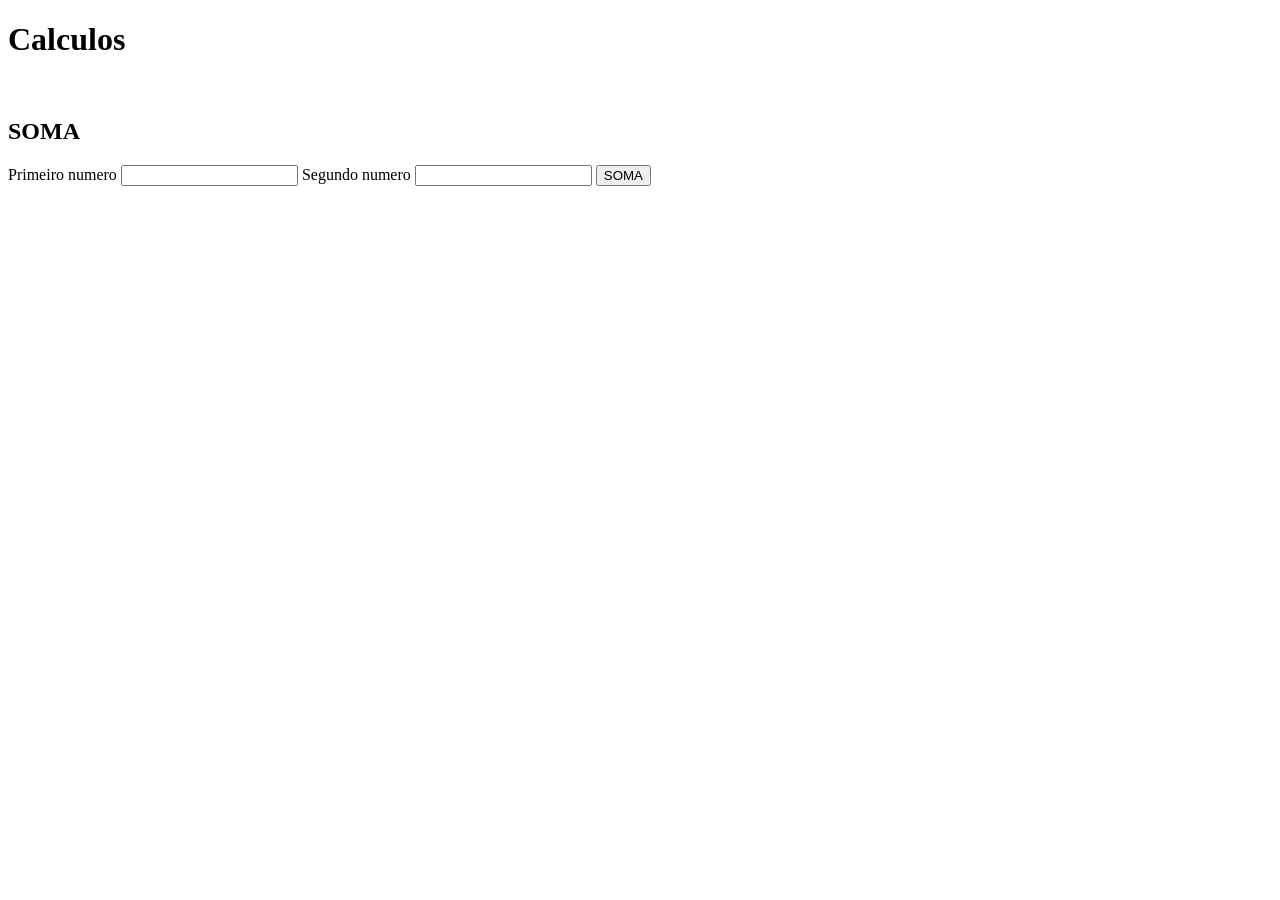
==== calculos/index.html @ 073c6839 "Add files via upload" ====
<!DOCTYPE html>
<html lang="en">
<head>
    <meta charset="UTF-8">
    <meta name="viewport" content="width=device-width, initial-scale=1.0">
    <title>Calculos</title>
</head>
<body>
    <h1>Calculos</h1>
    <br>
    <div>
        <h2>SOMA</h2>
        <label for="n1">Primeiro numero</label>
        <input type="number" id="n1">
        <label for="n2">Segundo numero</label>
        <input type="number" id="n2">
        <button onclick="">SOMA</button>
        <p id="resposta"></p>
    </div>
</body>
</html>
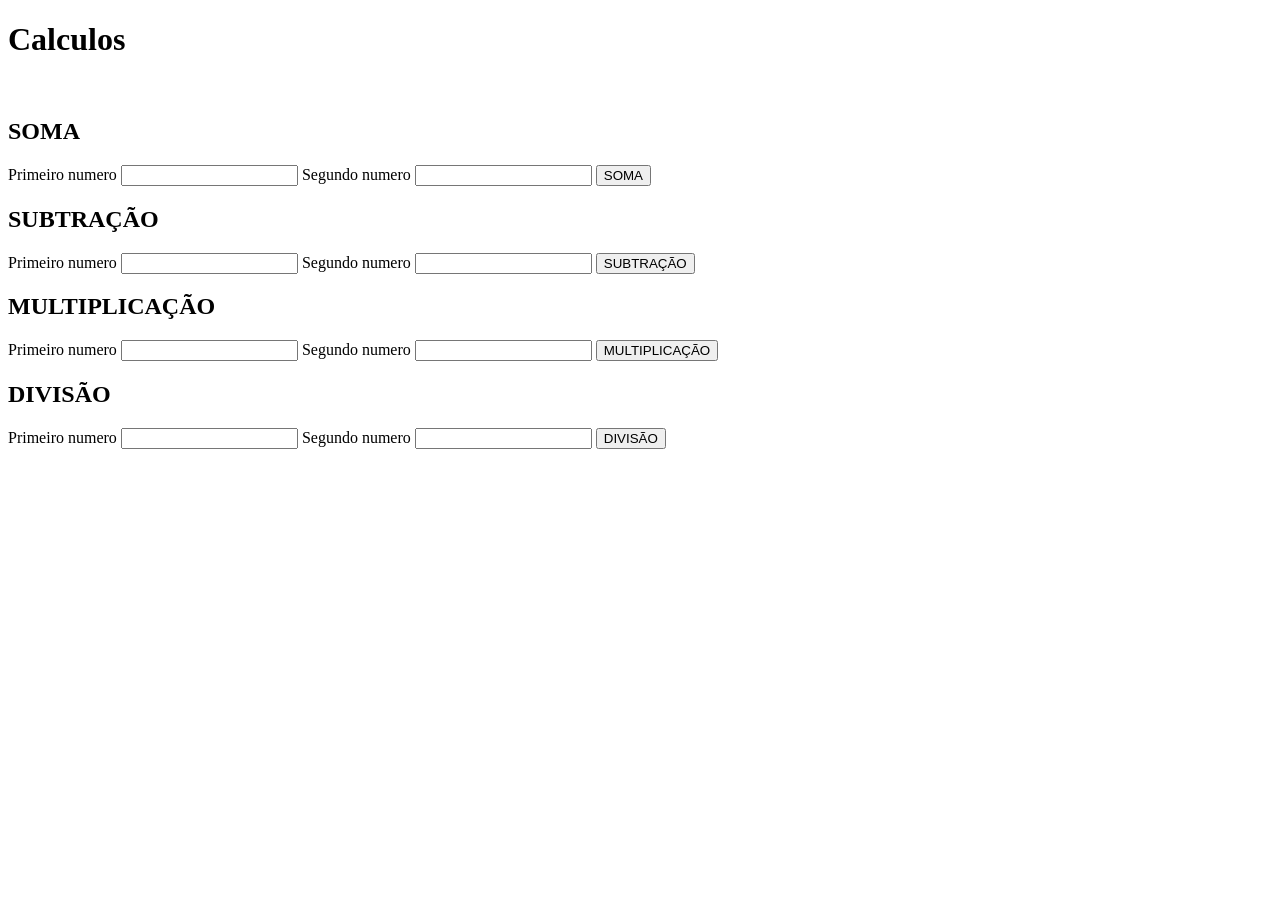
==== commit 2ba51c1a: "Add files via upload" ====
--- a/calculos/index.html
+++ b/calculos/index.html
@@ -4,6 +4,7 @@
     <meta charset="UTF-8">
     <meta name="viewport" content="width=device-width, initial-scale=1.0">
     <title>Calculos</title>
+    <link rel="stylesheet" href="style.css">
 </head>
 <body>
     <h1>Calculos</h1>
@@ -14,8 +15,37 @@
         <input type="number" id="n1">
         <label for="n2">Segundo numero</label>
         <input type="number" id="n2">
-        <button onclick="">SOMA</button>
+        <button onclick="somar()">SOMA</button>
         <p id="resposta"></p>
     </div>
+    <div>
+        <h2>SUBTRAÇÃO</h2>
+        <label for="n3">Primeiro numero</label>
+        <input type="number" id="n3">
+        <label for="n4">Segundo numero</label>
+        <input type="number" id="n4">
+        <button onclick="sub()">SUBTRAÇÃO</button>
+        <p id="respsub"></p>
+    </div>
+    <div>
+        <h2>MULTIPLICAÇÃO</h2>
+        <label for="n5">Primeiro numero</label>
+        <input type="number" id="n5">
+        <label for="n6">Segundo numero</label>
+        <input type="number" id="n6">
+        <button onclick="sub()">MULTIPLICAÇÃO</button>
+        <p id="respos"></p>
+    </div>
+        <div>
+        <h2>DIVISÃO</h2>
+        <label for="n7">Primeiro numero</label>
+        <input type="number" id="n7">
+        <label for="n8">Segundo numero</label>
+        <input type="number" id="n8">
+        <button onclick="sub()">DIVISÃO</button>
+        <p id="respostaa"></p>
+    </div>
+
+    <script src="script.js"></script>
 </body>
 </html>
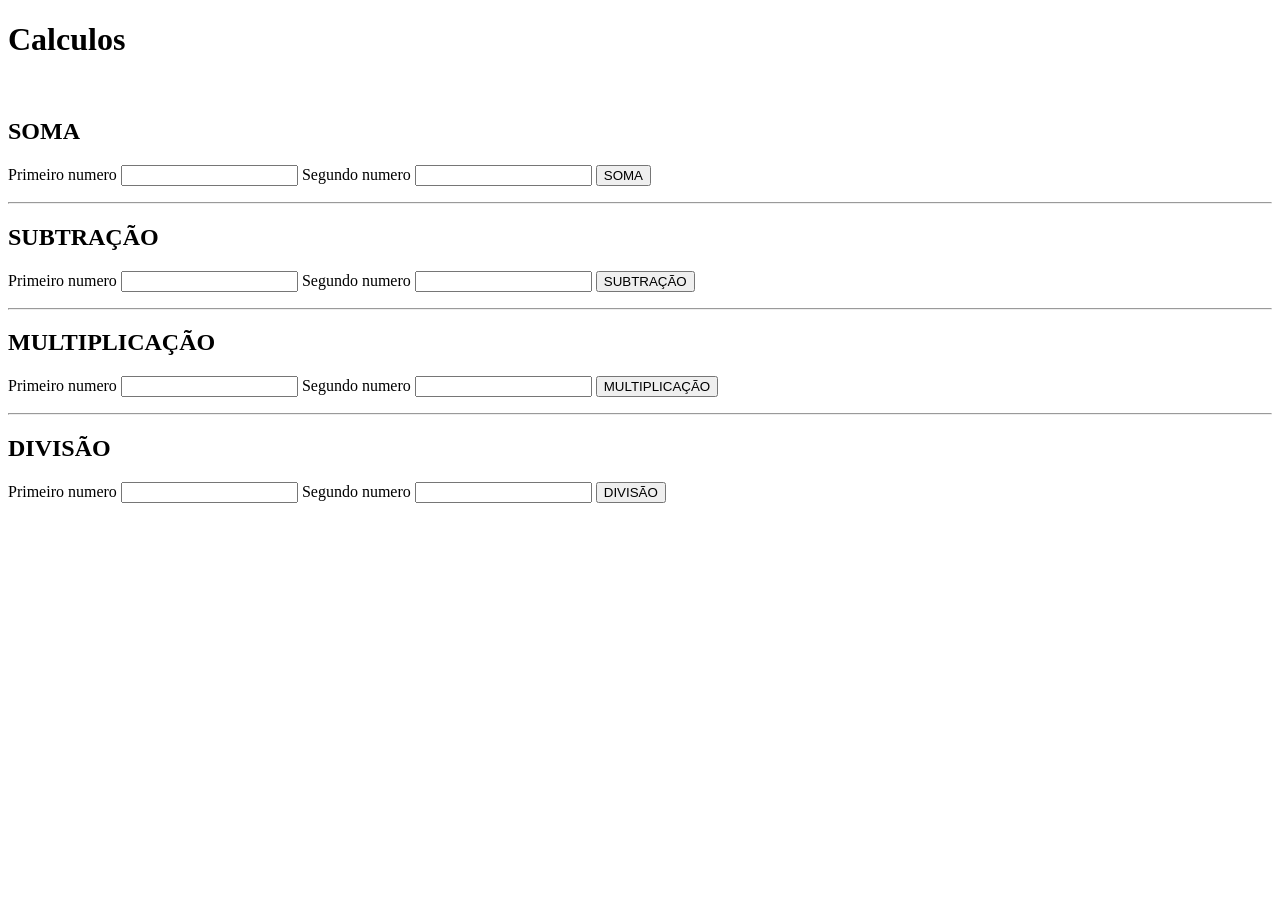
==== commit 27a88774: "Add files via upload" ====
--- a/calculos/index.html
+++ b/calculos/index.html
@@ -16,8 +16,9 @@
         <label for="n2">Segundo numero</label>
         <input type="number" id="n2">
         <button onclick="somar()">SOMA</button>
-        <p id="resposta"></p>
+        <p id="respsoma"></p>
     </div>
+    <hr>
     <div>
         <h2>SUBTRAÇÃO</h2>
         <label for="n3">Primeiro numero</label>
@@ -27,25 +28,28 @@
         <button onclick="sub()">SUBTRAÇÃO</button>
         <p id="respsub"></p>
     </div>
+    <hr>
     <div>
         <h2>MULTIPLICAÇÃO</h2>
         <label for="n5">Primeiro numero</label>
         <input type="number" id="n5">
         <label for="n6">Segundo numero</label>
         <input type="number" id="n6">
-        <button onclick="sub()">MULTIPLICAÇÃO</button>
-        <p id="respos"></p>
+        <button onclick="subs()">MULTIPLICAÇÃO</button>
+        <p id="respmult"></p>
     </div>
-        <div>
+    <hr>
+    <div>
         <h2>DIVISÃO</h2>
         <label for="n7">Primeiro numero</label>
         <input type="number" id="n7">
         <label for="n8">Segundo numero</label>
         <input type="number" id="n8">
-        <button onclick="sub()">DIVISÃO</button>
-        <p id="respostaa"></p>
+        <button onclick="subss()">DIVISÃO</button>
+        <p id="respdivi"></p>
     </div>
 
     <script src="script.js"></script>
 </body>
-</html>+</html>
+
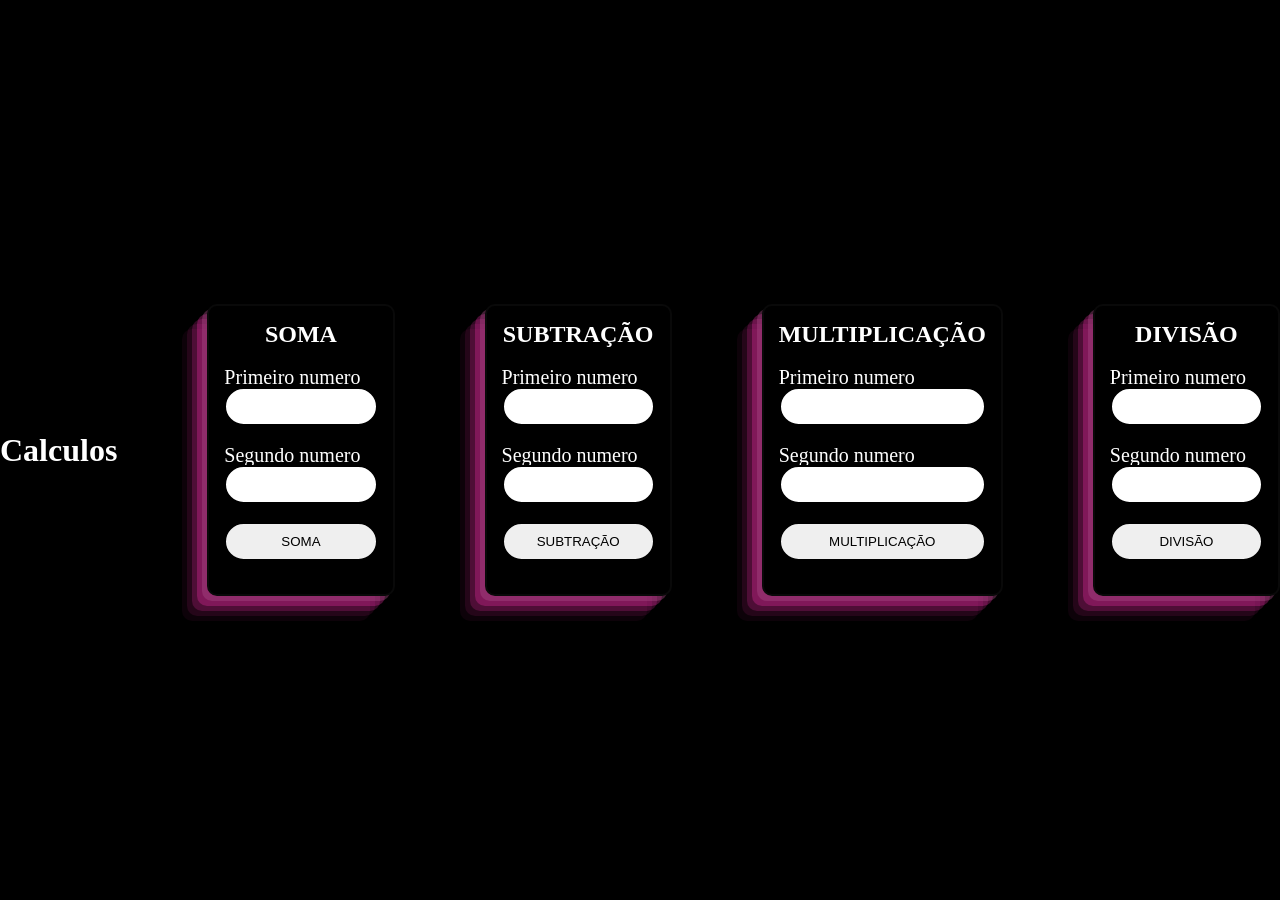
==== commit 05c659d7: "Add files via upload" ====
--- a/calculos/index.html
+++ b/calculos/index.html
@@ -18,7 +18,7 @@
         <button onclick="somar()">SOMA</button>
         <p id="respsoma"></p>
     </div>
-    <hr>
+    <br>
     <div>
         <h2>SUBTRAÇÃO</h2>
         <label for="n3">Primeiro numero</label>
@@ -28,7 +28,7 @@
         <button onclick="sub()">SUBTRAÇÃO</button>
         <p id="respsub"></p>
     </div>
-    <hr>
+    <br>
     <div>
         <h2>MULTIPLICAÇÃO</h2>
         <label for="n5">Primeiro numero</label>
@@ -38,7 +38,7 @@
         <button onclick="subs()">MULTIPLICAÇÃO</button>
         <p id="respmult"></p>
     </div>
-    <hr>
+    <br>
     <div>
         <h2>DIVISÃO</h2>
         <label for="n7">Primeiro numero</label>
--- a/calculos/style.css
+++ b/calculos/style.css
@@ -0,0 +1,79 @@
+*{
+    margin: 0;
+    padding: 0;
+    box-sizing: border-box;
+    
+}
+
+body{
+    display: flex;
+    align-items: center;
+    justify-content: center;
+    flex-direction: row;
+    gap: 5vh;
+    min-height: 100vh;
+    height: auto;
+    background-color: rgb(0, 0, 0);
+    color: white;
+
+}
+
+div{
+    border: 2px solid #090909;
+    padding: 15px;
+    border-radius: 10px;
+    box-shadow: rgba(167, 76, 133, 0.4) -5px 5px, rgba(240, 46, 170, 0.3) -10px 10px, rgba(240, 46, 170, 0.2) -15px 15px, rgba(240, 46, 170, 0.1) -20px 20px, rgba(240, 46, 170, 0.05) -25px 25px;
+    display: flex;
+    align-items: center;
+    justify-content: center;
+    flex-direction: column;
+    gap: 2vh;
+    width: 300px;
+    color: white;
+    background-color: rgb(0, 0, 0);
+}
+
+main{
+    display: flex;
+    align-items: center;
+    justify-content: center;
+    flex-direction: row;
+    gap: 2vh;
+    flex-wrap: wrap;
+    padding-bottom: 2vh;
+    padding-top: 2vh;
+}
+
+label{
+    margin-bottom: -20px;
+    text-align: left;
+    width: 100%;
+    font-size: 20px;
+}
+
+input{
+    width: 100%;
+    padding: 10px;
+    border-radius: 999px;
+    border: none;
+    border: 2px solid;
+}
+
+button{
+    width: 100%;
+    padding: 10px;
+    border-radius: 999px;
+    border: none;
+    border: 2px solid;
+    transition: all 200ms ease-in-out;
+    
+}
+
+button:hover{
+    cursor: pointer;
+    border: 2px solid rgba(240, 46, 170, 0.3);
+    background-color: rgba(240, 46, 170, 0.3)   ;
+    color: white;
+    font-weight: bold;
+}
+
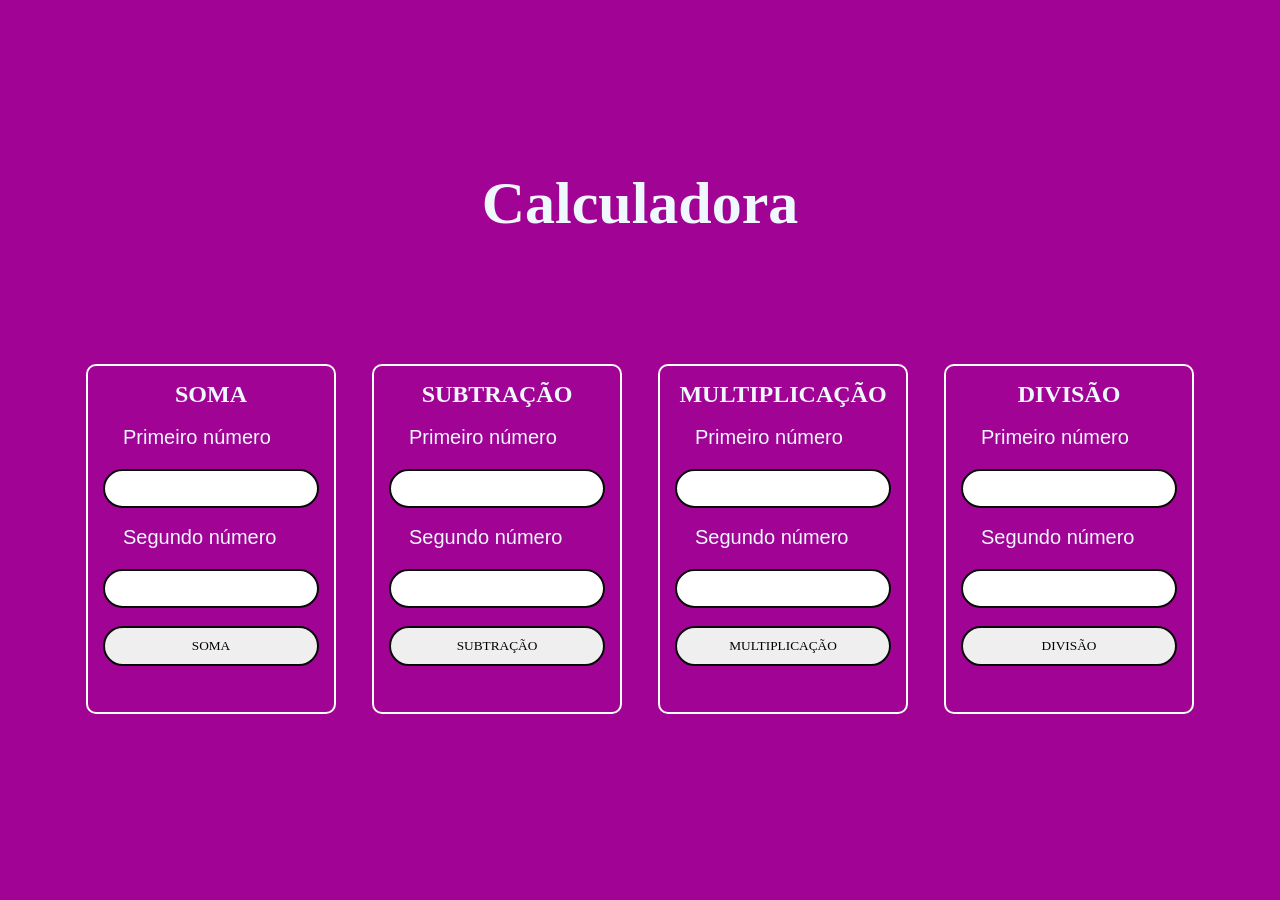
==== commit 8d7950e3: "Add files via upload" ====
--- a/calculos/index.html
+++ b/calculos/index.html
@@ -7,13 +7,14 @@
     <link rel="stylesheet" href="style.css">
 </head>
 <body>
-    <h1>Calculos</h1>
+    <h1>Calculadora</h1>
     <br>
+    <main>
     <div>
         <h2>SOMA</h2>
-        <label for="n1">Primeiro numero</label>
+        <label for="n1">Primeiro número</label>
         <input type="number" id="n1">
-        <label for="n2">Segundo numero</label>
+        <label for="n2">Segundo número</label>
         <input type="number" id="n2">
         <button onclick="somar()">SOMA</button>
         <p id="respsoma"></p>
@@ -21,9 +22,9 @@
     <br>
     <div>
         <h2>SUBTRAÇÃO</h2>
-        <label for="n3">Primeiro numero</label>
+        <label for="n3">Primeiro número</label>
         <input type="number" id="n3">
-        <label for="n4">Segundo numero</label>
+        <label for="n4">Segundo número</label>
         <input type="number" id="n4">
         <button onclick="sub()">SUBTRAÇÃO</button>
         <p id="respsub"></p>
@@ -31,9 +32,9 @@
     <br>
     <div>
         <h2>MULTIPLICAÇÃO</h2>
-        <label for="n5">Primeiro numero</label>
+        <label for="n5">Primeiro número</label>
         <input type="number" id="n5">
-        <label for="n6">Segundo numero</label>
+        <label for="n6">Segundo número</label>
         <input type="number" id="n6">
         <button onclick="subs()">MULTIPLICAÇÃO</button>
         <p id="respmult"></p>
@@ -41,14 +42,14 @@
     <br>
     <div>
         <h2>DIVISÃO</h2>
-        <label for="n7">Primeiro numero</label>
+        <label for="n7">Primeiro número</label>
         <input type="number" id="n7">
-        <label for="n8">Segundo numero</label>
+        <label for="n8">Segundo número</label>
         <input type="number" id="n8">
         <button onclick="subss()">DIVISÃO</button>
         <p id="respdivi"></p>
     </div>
-
+    </main>
     <script src="script.js"></script>
 </body>
 </html>
--- a/calculos/style.css
+++ b/calculos/style.css
@@ -2,35 +2,55 @@
     margin: 0;
     padding: 0;
     box-sizing: border-box;
-    
 }
 
 body{
     display: flex;
     align-items: center;
     justify-content: center;
-    flex-direction: row;
+    flex-direction: column;
     gap: 5vh;
     min-height: 100vh;
     height: auto;
-    background-color: rgb(0, 0, 0);
-    color: white;
+    background-color: #a10394;
+    color: #f0f8ff;
+    font-family: Arial, Helvetica, sans-serif;
+}
+
+div{
+    border: 2px solid #ffffff;
+    padding: 15px;
+    border-radius: 10px;
+    display: flex;
+    align-items: center;
+    justify-content: space-evenly;
+    flex-direction: column;
+    gap: 2vh;
+    width: 250px;
+    height: 350px;
+    min-height: 350px;
+    max-height: 350px;
+    transition: all 200ms linear;
+    background-color: #a10394;
+    
+}
+
+div:hover{
+   box-shadow: #fffeff66 -5px 5px, #bebebe4d -10px 10px, #6e666b33 -15px 15px, #4e3c471a -20px 20px, #1811160d -25px 25px;
+   transform: scale(1.05);
 
 }
 
-div{
-    border: 2px solid #090909;
-    padding: 15px;
-    border-radius: 10px;
-    box-shadow: rgba(167, 76, 133, 0.4) -5px 5px, rgba(240, 46, 170, 0.3) -10px 10px, rgba(240, 46, 170, 0.2) -15px 15px, rgba(240, 46, 170, 0.1) -20px 20px, rgba(240, 46, 170, 0.05) -25px 25px;
+p{
+    width: 50px;
+    height: 50px;
+    min-height: 50px;
+    max-height: 50px;
     display: flex;
     align-items: center;
     justify-content: center;
-    flex-direction: column;
-    gap: 2vh;
-    width: 300px;
-    color: white;
-    background-color: rgb(0, 0, 0);
+    padding-bottom: 25px;
+    font-size: 30px;
 }
 
 main{
@@ -42,13 +62,15 @@
     flex-wrap: wrap;
     padding-bottom: 2vh;
     padding-top: 2vh;
+    
 }
 
 label{
-    margin-bottom: -20px;
+    margin-bottom: 2px;
     text-align: left;
     width: 100%;
     font-size: 20px;
+    padding-left: 20px;
 }
 
 input{
@@ -56,7 +78,7 @@
     padding: 10px;
     border-radius: 999px;
     border: none;
-    border: 2px solid;
+    border: 2px solid #090909;
 }
 
 button{
@@ -64,16 +86,24 @@
     padding: 10px;
     border-radius: 999px;
     border: none;
-    border: 2px solid;
+    border: 2px solid #090909;
     transition: all 200ms ease-in-out;
-    
+    font-family: "Playwrite NO", cursive;
 }
 
 button:hover{
     cursor: pointer;
-    border: 2px solid rgba(240, 46, 170, 0.3);
-    background-color: rgba(240, 46, 170, 0.3)   ;
+    border: 2px solid #1a66c3;
+    background-color: #1a66c3;
     color: white;
     font-weight: bold;
+    box-shadow: 0px 3px 10px #00000085;
 }
 
+h1, h2{
+     font-family: "Playwrite NO", cursive;
+}
+
+h1{
+    font-size: 60px;
+}
